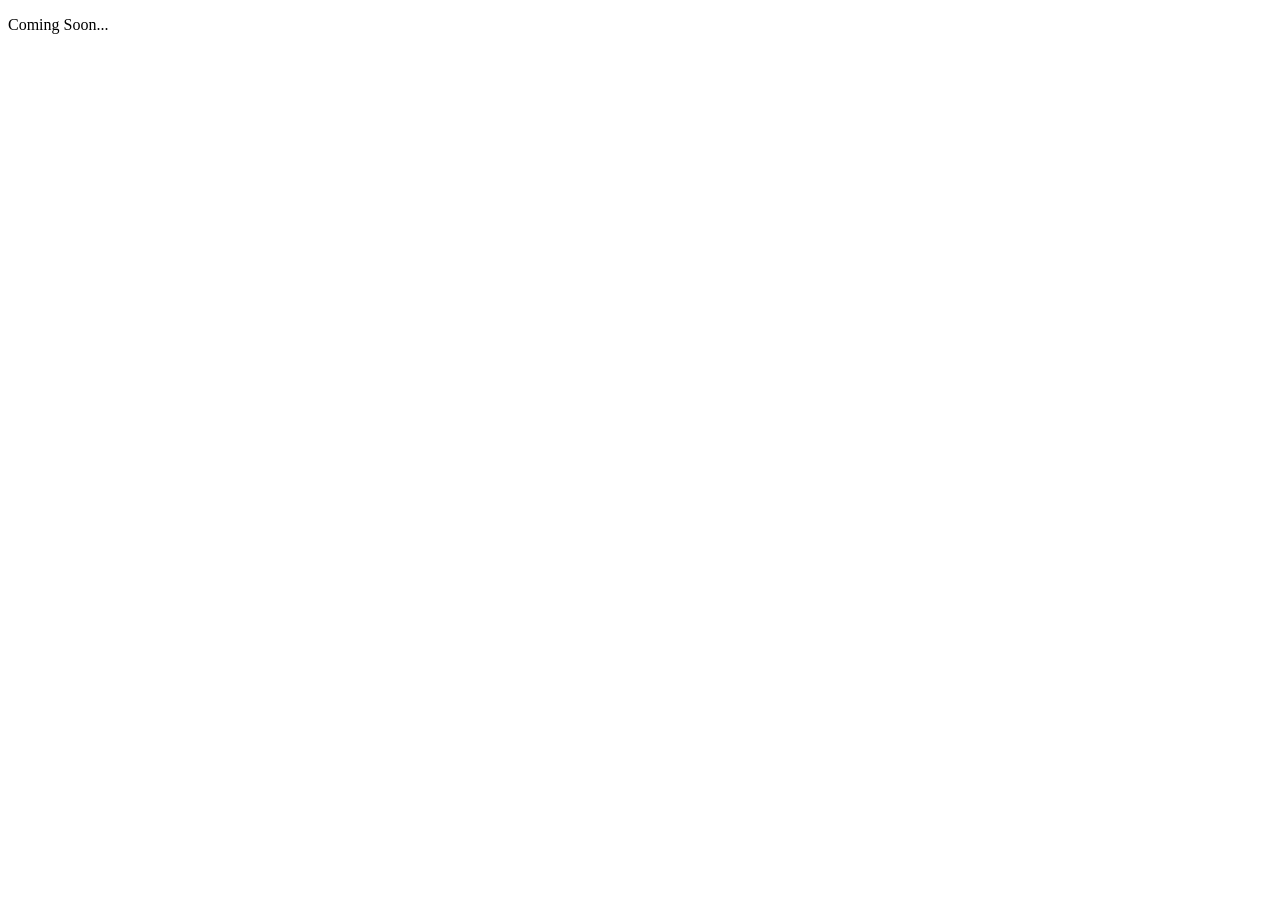
==== games/index.html @ 5e21072f "Update site structure and metadata" ====
<!DOCTYPE html>
<html lang="en-GB">
<head>
	<meta charset="utf-8">
	<meta name="viewport" content="width=device-width, initial-scale=1">
	<title>Games | Kuiper Digital</title>
	<meta name="description" content="Kuiper Digital. Outside the box.">
	<link rel="canonical" href="https://kuiperdigital.co.uk/games/">

	<link rel="icon" href="/favicon.ico" sizes="32x32">
	<link rel="icon" href="/assets/icons/icon.svg" type="image/svg+xml">
	<link rel="apple-touch-icon" sizes="180x180" href="/apple-touch-icon.png">
	<link rel="manifest" href="/manifest.webmanifest">
	<meta name="theme-color" content="#ff7a00">

	<meta property="og:type" content="website">
	<meta property="og:url" content="https://kuiperdigital.co.uk/games/">
	<meta property="og:locale" content="en-GB">
	<meta property="og:title" content="Kuiper Digital">
	<meta property="og:description" content="Kuiper Digital. Outside the box.">
	<meta property="og:image" content="https://kuiperdigital.co.uk/assets/images/og-image.png">
	<meta property="og:image:width" content="1200">
	<meta property="og:image:height" content="630">
	<meta property="og:image:alt" content="Kuiper Digital logo">
	<meta property="og:site_name" content="Kuiper Digital">
	<meta name="twitter:card" content="summary_large_image" />
	<meta name="twitter:url" content="https://kuiperdigital.co.uk/games/" />
	<meta name="twitter:title" content="Kuiper Digital" />
	<meta name="twitter:description" content="Kuiper Digital. Outside the box." />
	<meta name="twitter:image" content="https://kuiperdigital.co.uk/assets/images/og-image.png" />
	<meta name="twitter:image:alt" content="Kuiper Digital logo" />
</head>
<body>
	<p>Coming Soon...</p>
</body>
</html>
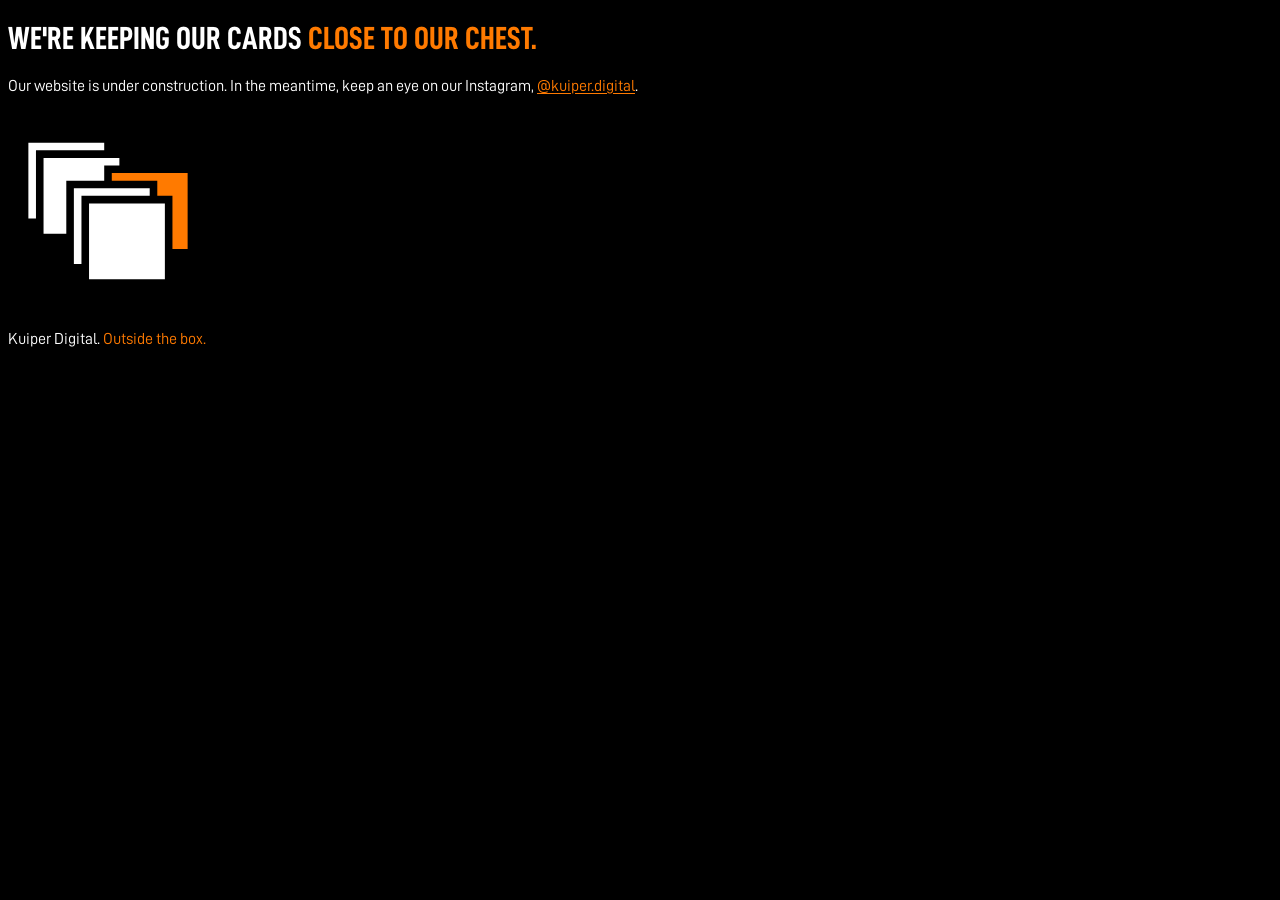
==== commit 272f805a: "Add first-pass formatting" ====
--- a/games/index.html
+++ b/games/index.html
@@ -11,6 +11,9 @@
 	<link rel="icon" href="/assets/icons/icon.svg" type="image/svg+xml">
 	<link rel="apple-touch-icon" sizes="180x180" href="/apple-touch-icon.png">
 	<link rel="manifest" href="/manifest.webmanifest">
+
+	<link rel="preload" href="/assets/fonts/D-DIN.otf" as="font" type="font/otf" crossorigin>
+	<link rel="stylesheet" href="/assets/css/style.css">
 	<meta name="theme-color" content="#ff7a00">
 
 	<meta property="og:type" content="website">
@@ -31,6 +34,15 @@
 	<meta name="twitter:image:alt" content="Kuiper Digital logo" />
 </head>
 <body>
-	<p>Coming Soon...</p>
+	<h1>
+		WE'RE KEEPING OUR CARDS 
+		<span class="highlight">CLOSE TO OUR CHEST.</span>
+	</h1>
+	<p>Our website is under construction. In the meantime, keep an eye on our Instagram, <a href="https://www.instagram.com/kuiper.digital/" target="_blank" rel="noopener">@kuiper.digital</a>.</p>
+	<img src="/assets/icons/icon.svg" alt="Kuiper Digital icon" width="200" height="200">
+	<p>
+		Kuiper Digital. 
+		<span class="highlight">Outside the box.</span>
+	</p>
 </body>
 </html>
--- a/assets/css/style.css
+++ b/assets/css/style.css
@@ -0,0 +1,64 @@
+@font-face {
+	font-family: "D-DIN";
+	src: url("/assets/fonts/D-DIN.otf") format("opentype");
+	font-weight: 400;
+	font-style: normal;
+	font-display: swap;
+}
+
+@font-face {
+	font-family: "D-DIN";
+	src: url("/assets/fonts/D-DIN-Italic.otf") format("opentype");
+	font-weight: 400;
+	font-style: italic;
+	font-display: swap;
+}
+
+@font-face {
+	font-family: "D-DIN";
+	src: url("/assets/fonts/D-DIN-Bold.otf") format("opentype");
+	font-weight: 700;
+	font-style: normal;
+	font-display: swap;
+}
+
+@font-face {
+	font-family: "D-DIN Condensed";
+	src: url("/assets/fonts/D-DINCondensed-Bold.otf") format("opentype");
+	font-weight: 700;
+	font-style: normal;
+	font-display: swap;
+}
+
+:root {
+	--orange: #ff7a00;
+}
+
+body {
+	font-family: "D-DIN", "Bahnschrift", "Arial Narrow", sans-serif;
+	color: white;
+	background-color: black;
+}
+
+h1 {
+	font-family: "D-DIN Condensed", "Bahnschrift", "Arial Narrow", sans-serif;
+}
+
+a {
+	color: var(--orange);
+	text-decoration: underline;
+	text-underline-offset: 0.15em;
+}
+
+a:hover {
+	color: white;
+}
+
+a:focus-visible {
+	outline: 2px solid var(--orange);
+	outline-offset: 2px;
+}
+
+.highlight {
+	color: var(--orange);
+}
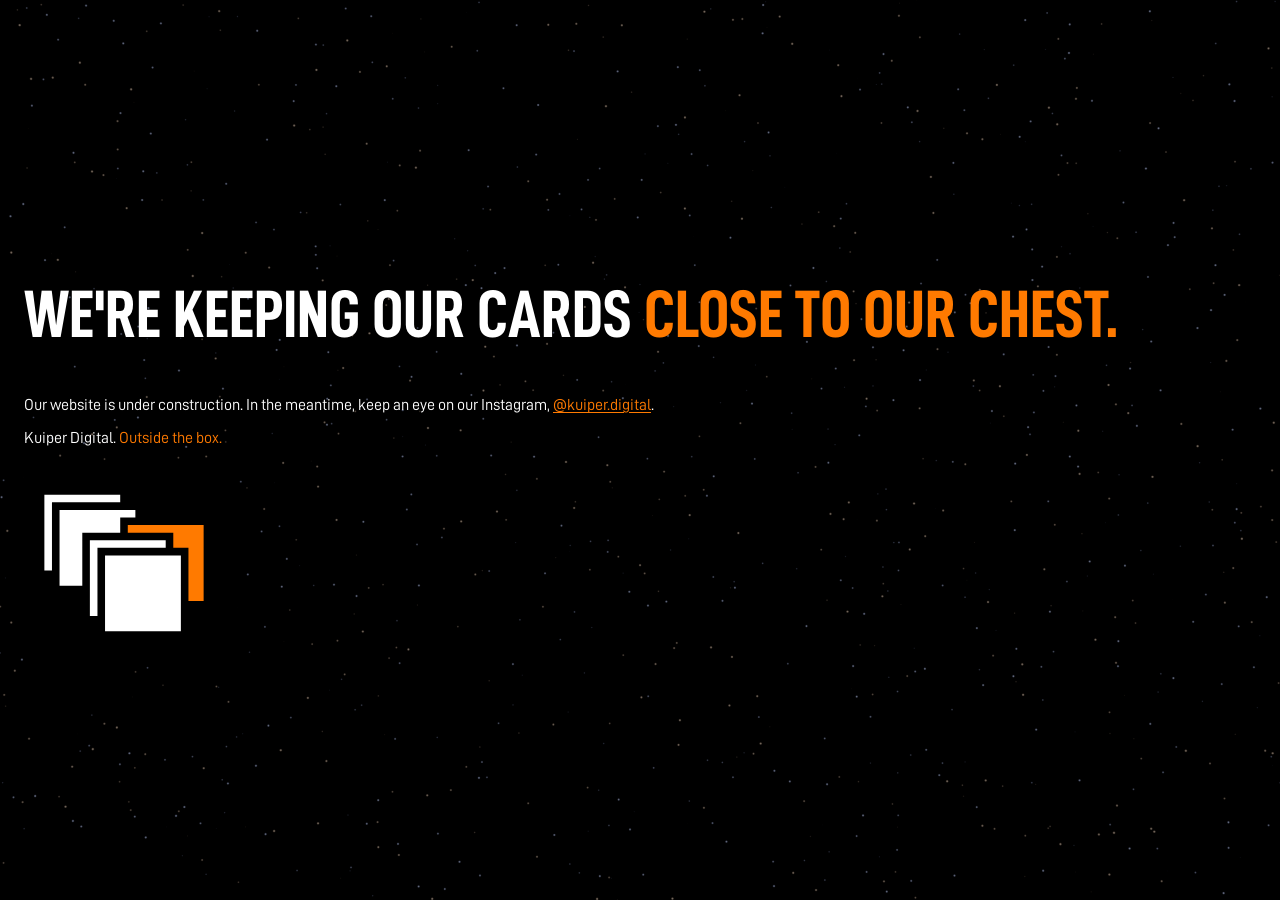
==== commit bd11ad9e: "Add background and update scaling" ====
--- a/games/index.html
+++ b/games/index.html
@@ -4,11 +4,11 @@
 	<meta charset="utf-8">
 	<meta name="viewport" content="width=device-width, initial-scale=1">
 	<title>Games | Kuiper Digital</title>
-	<meta name="description" content="Kuiper Digital. Outside the box.">
+	<meta name="description" content="The official Kuiper Digital website, developers of Perihelion. Outside the box.">
 	<link rel="canonical" href="https://kuiperdigital.co.uk/games/">
 
 	<link rel="icon" href="/favicon.ico" sizes="32x32">
-	<link rel="icon" href="/assets/icons/icon.svg" type="image/svg+xml">
+	<link rel="icon" href="/assets/icons/favicon.svg" type="image/svg+xml">
 	<link rel="apple-touch-icon" sizes="180x180" href="/apple-touch-icon.png">
 	<link rel="manifest" href="/manifest.webmanifest">
 
@@ -20,7 +20,7 @@
 	<meta property="og:url" content="https://kuiperdigital.co.uk/games/">
 	<meta property="og:locale" content="en-GB">
 	<meta property="og:title" content="Kuiper Digital">
-	<meta property="og:description" content="Kuiper Digital. Outside the box.">
+	<meta property="og:description" content="The official Kuiper Digital website, developers of Perihelion. Outside the box.">
 	<meta property="og:image" content="https://kuiperdigital.co.uk/assets/images/og-image.png">
 	<meta property="og:image:width" content="1200">
 	<meta property="og:image:height" content="630">
@@ -29,20 +29,22 @@
 	<meta name="twitter:card" content="summary_large_image" />
 	<meta name="twitter:url" content="https://kuiperdigital.co.uk/games/" />
 	<meta name="twitter:title" content="Kuiper Digital" />
-	<meta name="twitter:description" content="Kuiper Digital. Outside the box." />
+	<meta name="twitter:description" content="The official Kuiper Digital website, developers of Perihelion. Outside the box." />
 	<meta name="twitter:image" content="https://kuiperdigital.co.uk/assets/images/og-image.png" />
 	<meta name="twitter:image:alt" content="Kuiper Digital logo" />
 </head>
 <body>
-	<h1>
-		WE'RE KEEPING OUR CARDS 
-		<span class="highlight">CLOSE TO OUR CHEST.</span>
-	</h1>
-	<p>Our website is under construction. In the meantime, keep an eye on our Instagram, <a href="https://www.instagram.com/kuiper.digital/" target="_blank" rel="noopener">@kuiper.digital</a>.</p>
-	<img src="/assets/icons/icon.svg" alt="Kuiper Digital icon" width="200" height="200">
-	<p>
-		Kuiper Digital. 
-		<span class="highlight">Outside the box.</span>
-	</p>
+	<main class="container">
+		<h1>
+			WE'RE KEEPING OUR CARDS 
+			<span class="highlight">CLOSE TO OUR CHEST.</span>
+		</h1>
+		<p>Our website is under construction. In the meantime, keep an eye on our Instagram, <a href="https://www.instagram.com/kuiper.digital/" target="_blank" rel="noopener">@kuiper.digital</a>.</p>
+		<p>
+			Kuiper Digital. 
+			<span class="highlight">Outside the box.</span>
+		</p>
+		<img class="logo" src="/assets/icons/icon.svg" alt="Kuiper Digital icon" width="200" height="200">
+	</main>
 </body>
 </html>
--- a/assets/css/style.css
+++ b/assets/css/style.css
@@ -30,18 +30,41 @@
 	font-display: swap;
 }
 
+*, *::before, *::after {
+	box-sizing: border-box;
+}
+
 :root {
 	--orange: #ff7a00;
 }
 
 body {
-	font-family: "D-DIN", "Bahnschrift", "Arial Narrow", sans-serif;
+	margin: 0;
+	min-height: 100vh;
+	min-height: 100dvh;
+	display: flex;
+	flex-direction: column;
+	justify-content: center;
+	align-items: center;
 	color: white;
 	background-color: black;
+	background-image: url("/assets/images/starfield_desktop.png");
+	background-size: cover;
+	background-position: center;
+	background-repeat: no-repeat;
+	font-family: "D-DIN", "Bahnschrift", "Arial Narrow", sans-serif;
+}
+
+@media (orientation: portrait) {
+	body {
+		background-image: url("/assets/images/starfield_mobile.png");
+	}
 }
 
 h1 {
 	font-family: "D-DIN Condensed", "Bahnschrift", "Arial Narrow", sans-serif;
+	font-size: clamp(2rem, 1rem + 4vw, 4.5rem);
+	line-height: 1.1;
 }
 
 a {
@@ -61,4 +84,15 @@
 
 .highlight {
 	color: var(--orange);
+}
+
+.container {
+	width: 100%;
+	max-width: 90rem;
+	padding: 2rem 1.5rem;
+}
+
+.logo {
+	width: min(200px, 25vh);
+	height: auto;
 }
